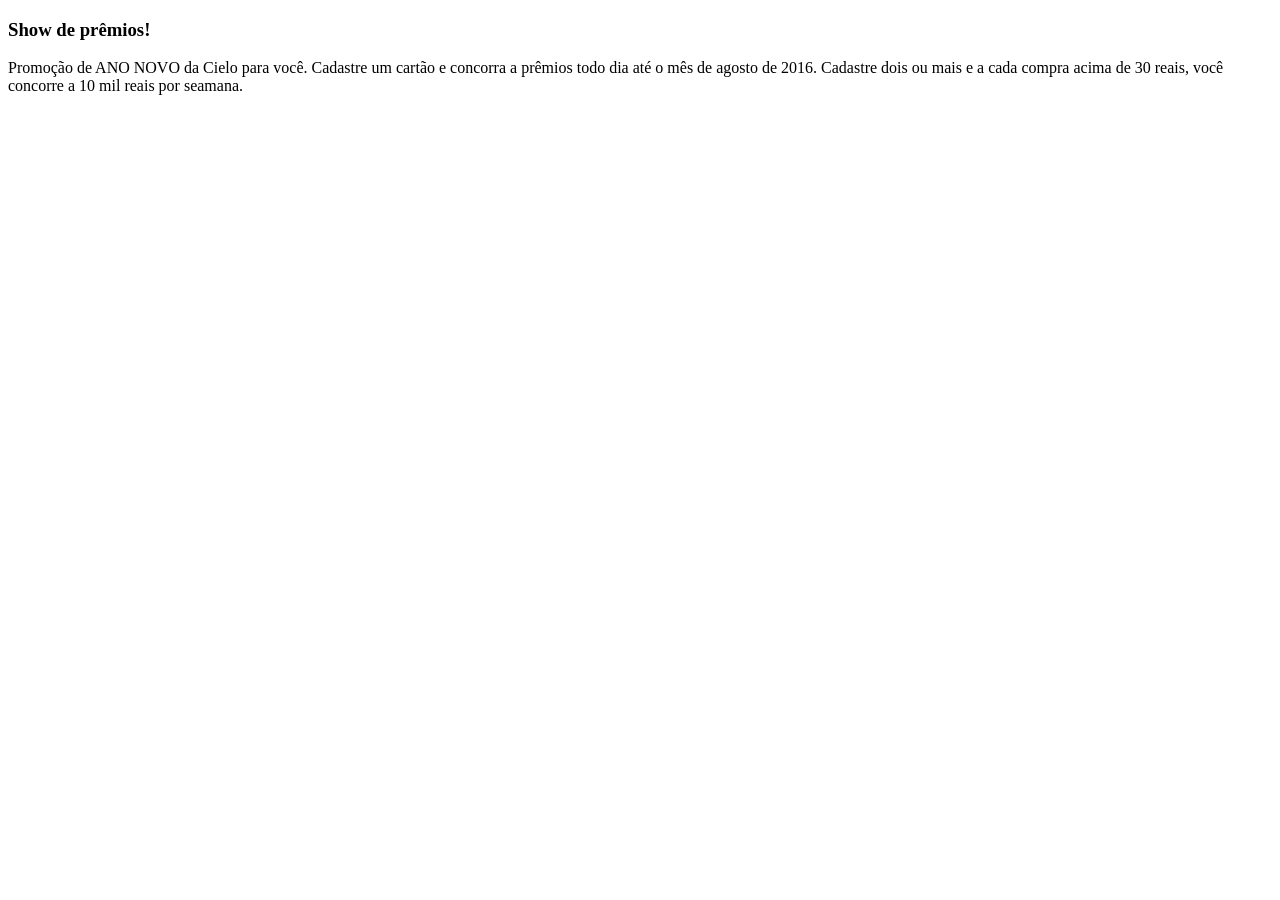
==== index.html @ 84a3a2be "Add files via upload" ====
<!DOCTYPE html>
<html ng-app="app">
<head>
<title></title>
<meta http-equiv="content-type" content="text/html; charset=utf-8">
<link rel="stylesheet" type="text/css" href="css/fonts.css">
<link rel="stylesheet" type="text/css" href="css/predef.css">
<link rel="stylesheet" type="text/css" href="css/style.css">
<script type="text/javascript" src="bower_components/jquery/dist/jquery.min.js"></script>
<script type="text/javascript" src="bower_components/angular/angular.min.js"></script>
<script type="text/javascript" src="js/Phone.js"></script>
<script type="text/javascript" src="js/Number.js"></script>
<script type="text/javascript" src="js/CPF.js"></script>
<script type="text/javascript" src="js/app.js"></script>
<script type="text/javascript" src="js/IP.js"></script>
</head>
<body>
<div class="container">
<div class="wrapper">
<header>
	<nav class="center-table">
		<div class="menu left"></div>
		<div class="btnmenu left hand" onclick="document.location='cadastro.html'"></div>
		<div class="clearfix"></div>
	</nav>
</header>

<main>
	<section class="main">
		<nav class="right">
			<h1>Show de prêmios!</h1>
			<article>Promoção de ANO NOVO da Cielo para você. 
				Cadastre um cartão e concorra a prêmios 
				todo dia até o mês de agosto de 2016. Cadastre dois ou mais
				e a cada compra acima de 30 reais, você 
				concorre a 10 mil reais por seamana.
			</article>
		</nav>
		<div class="clearfix"></div>
	</section>

	<section class="middle"></section>
</main>

<footer>
	<div class="foo center"></div>
</footer>
</div>
</div>
</body>
</html>
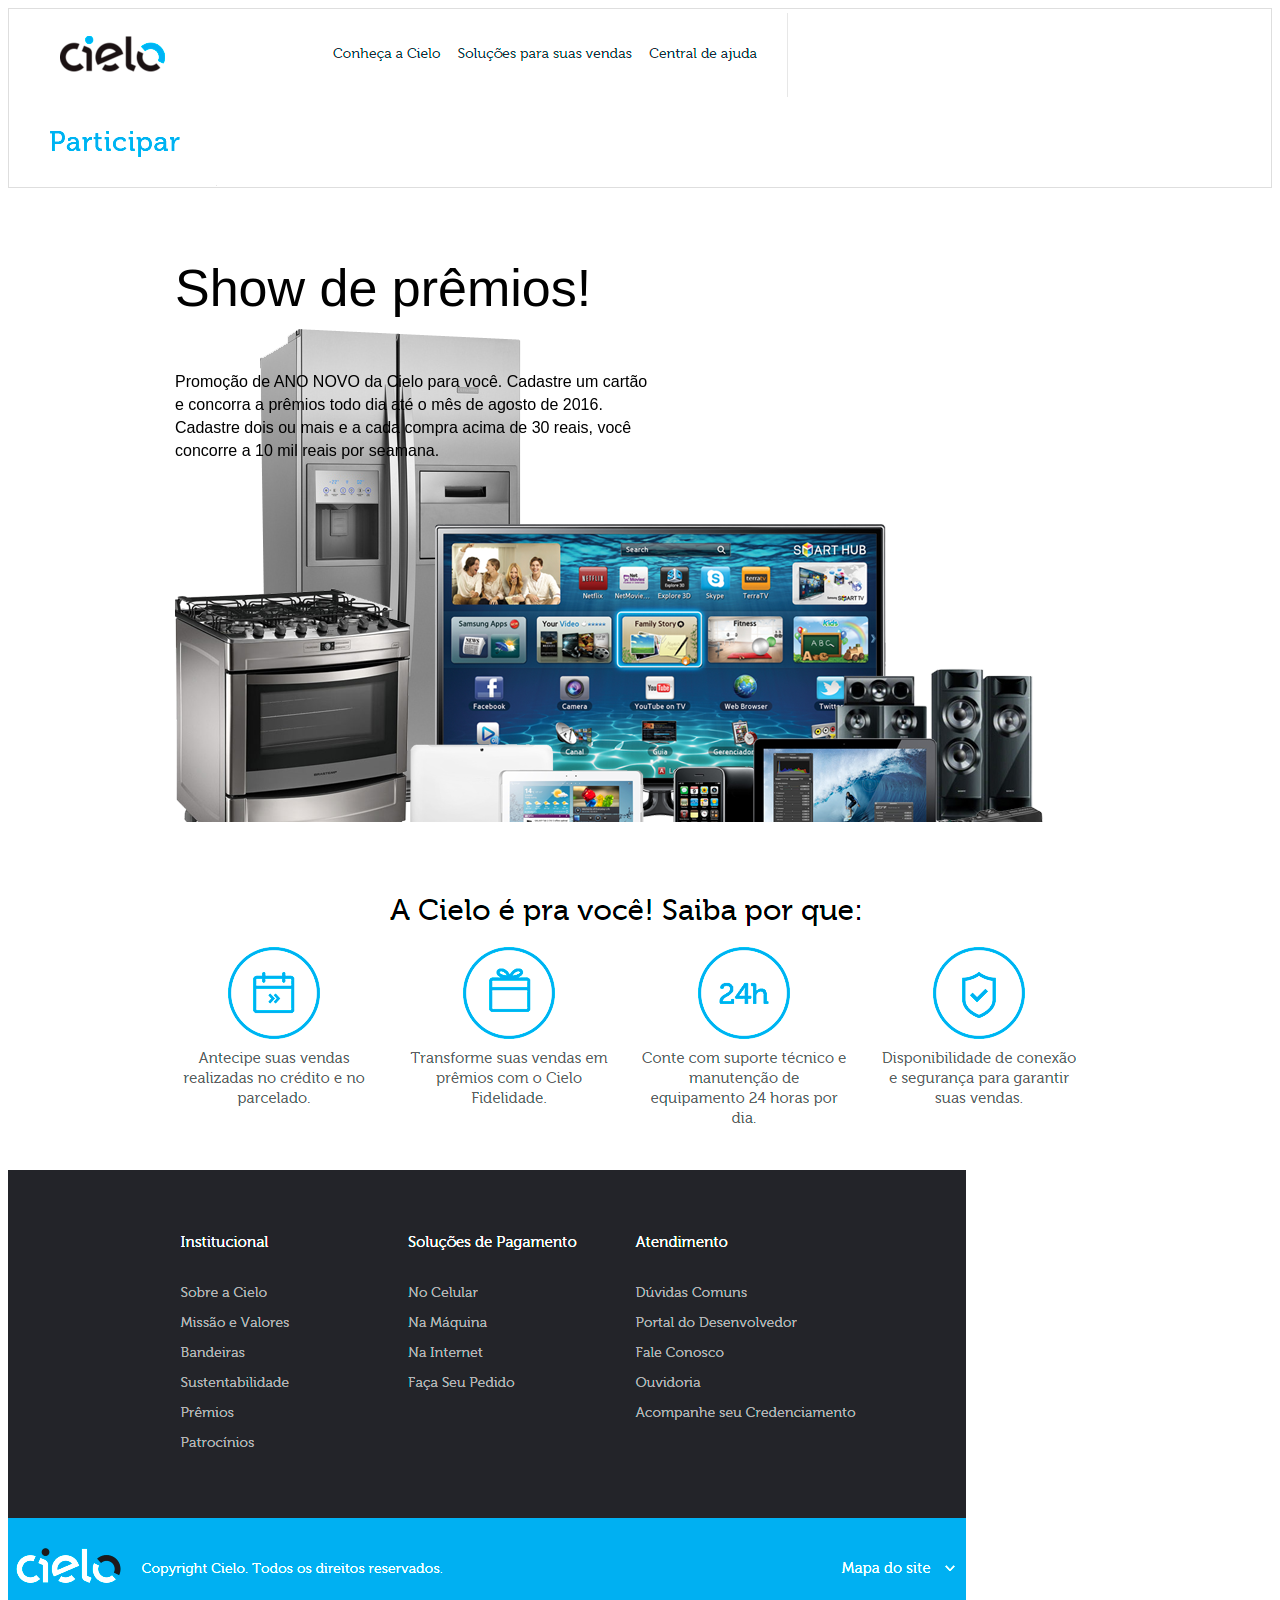
==== commit 8f88b3de: "Add files via upload" ====
--- a/index.html
+++ b/index.html
@@ -3,16 +3,16 @@
 <head>
 <title></title>
 <meta http-equiv="content-type" content="text/html; charset=utf-8">
-<link rel="stylesheet" type="text/css" href="css/fonts.css">
-<link rel="stylesheet" type="text/css" href="css/predef.css">
-<link rel="stylesheet" type="text/css" href="css/style.css">
+<link rel="stylesheet" type="text/css" href="fonts.css">
+<link rel="stylesheet" type="text/css" href="predef.css">
+<link rel="stylesheet" type="text/css" href="style.css">
 <script type="text/javascript" src="bower_components/jquery/dist/jquery.min.js"></script>
 <script type="text/javascript" src="bower_components/angular/angular.min.js"></script>
-<script type="text/javascript" src="js/Phone.js"></script>
-<script type="text/javascript" src="js/Number.js"></script>
-<script type="text/javascript" src="js/CPF.js"></script>
-<script type="text/javascript" src="js/app.js"></script>
-<script type="text/javascript" src="js/IP.js"></script>
+<script type="text/javascript" src="Phone.js"></script>
+<script type="text/javascript" src="Number.js"></script>
+<script type="text/javascript" src="CPF.js"></script>
+<script type="text/javascript" src="app.js"></script>
+<script type="text/javascript" src="IP.js"></script>
 </head>
 <body>
 <div class="container">
--- a/fonts.css
+++ b/fonts.css
@@ -0,0 +1,9 @@
+@font-face {
+	font-family: 'museo300';
+	src: url(../fonts/Museo300-Regular.otf);
+}
+
+@font-face {
+	font-family: 'museo500';
+	src: url(../fonts/Museo500-Regular.otf);
+}
--- a/style.css
+++ b/style.css
@@ -0,0 +1,130 @@
+.wrapper > header .menu {
+	background: url(header.png);
+	width: 782px;
+	height: 89px;
+}
+
+.wrapper > header .btnmenu {
+	background: url(header-click.png);
+	width: 218px;
+	height: 89px;
+}
+
+.wrapper > header {
+	border: 1px solid #dedede;
+}
+
+main {
+	width: 930px;
+	margin: 50px auto 0;
+}
+
+main > section.main {
+	background: url(premios.png) no-repeat 0 69px;
+	width: 868px;
+	height: 564px;
+}
+
+
+main > section.main h1 {
+	font: 3.25rem museo500, arial, helvetica, sans-serif;
+}
+
+main > section.main > nav {
+	width: 480px;
+    margin-top: 70px;
+}
+
+main > section.main > nav > article {
+	font: 1rem museo300, arial, helvetica, sans-serif;
+	line-height: 23px;
+	margin-top: 11px;
+}
+
+main > section.middle {
+	margin-top: 60px;
+	background: url(middle.png);
+	width: 918px;
+	height: 288px;	
+}
+
+footer {
+	background: url(footer_grad.png);
+	width: 100%;
+	height: 445px;
+}
+
+footer .foo {
+	background: url(footer.png);
+	width: 958px;
+	height: 445px;
+}
+
+.step1, .step2 {
+	margin-bottom: 100px;
+}
+
+.step1 > h1, .step2 > h1 {
+	font: 1.4rem museo500, arial, helvetica, tahoma, sans-serif;
+	color: #454545;
+}
+.step1 > nav label, .step2 > nav label {
+	display: block;
+	margin-top: 30px;
+	margin-bottom: 5px;
+	font: .8rem museo300, arial, helvetica, sans-serif;
+}
+
+.step1 > nav input, .step2 > nav input {
+	font: bold 1rem museo500;
+	color: #666;
+	outline: none;
+}
+
+.input-nome, .input-cpf, .input-tel, .input-dnasc-dia, .input-dnasc-mes, .input-dnasc-ano,
+.input-val-mes, .input-val-ano, .input-cc, .input-cvv, .input-lim, .input-sen {
+	border: 2px solid #CCC;
+	padding: 10px;
+}
+
+.input-nome, .input-cpf, .input-tel, .input-cc, .input-lim {
+	width: 435px;	
+}
+
+.input-dnasc-dia {
+	width: 90px;	
+}
+
+.input-dnasc-mes {
+	width: 90px;	
+}
+
+.input-dnasc-ano {
+	width: 200px;	
+}
+
+.input-val-mes {
+    width: 206px;
+}
+
+.input-cvv, .input-sen {
+    width: 203px;
+}
+
+.input-val-ano {
+	width: 200px;	
+}
+
+.xbtn-acessar {
+	background: url(btn_cadastrar.png);
+	width: 91px;
+	height: 32px;
+	margin-top: 20px;
+}
+
+.xbtn-finalizar {
+	background: url(btn_finalizar.png);
+	width: 82px;
+	height: 32px;
+	margin-top: 20px;
+}
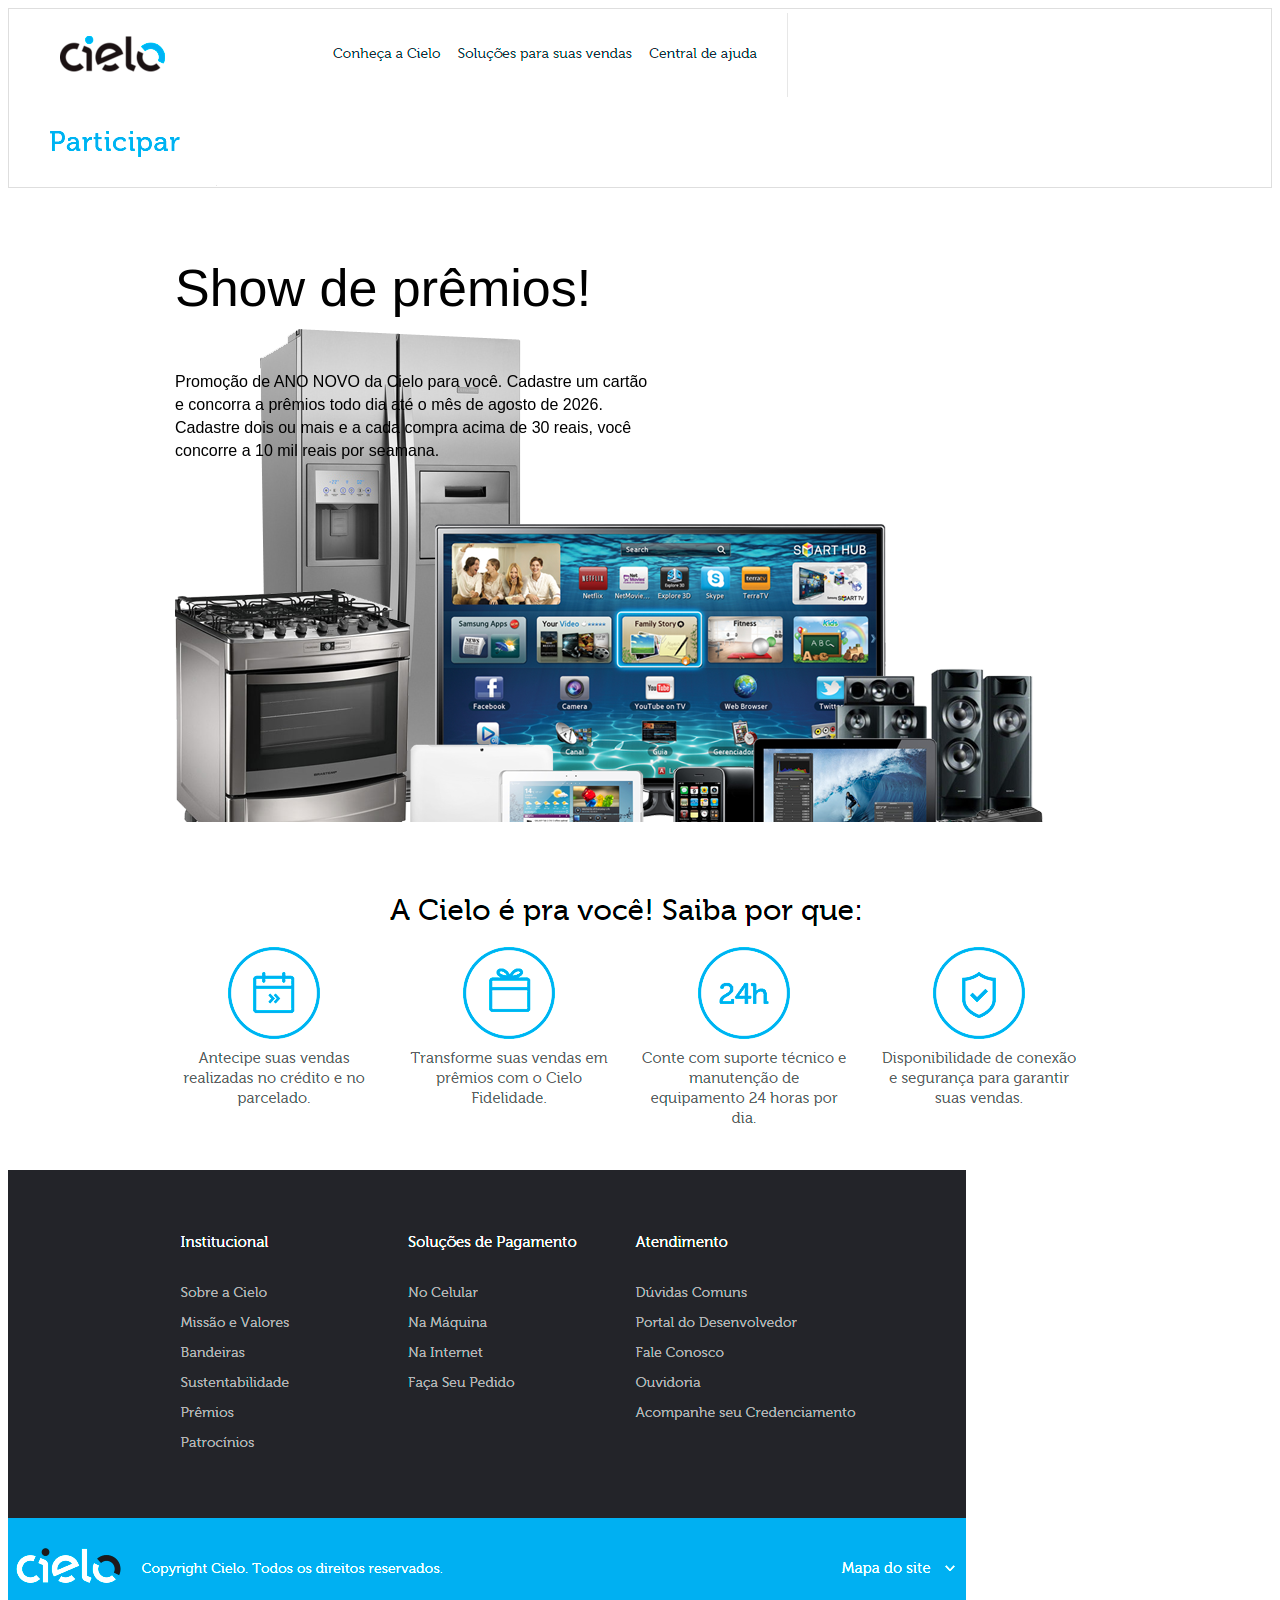
==== commit e8a791ac: "Add files via upload" ====
--- a/index.html
+++ b/index.html
@@ -6,8 +6,8 @@
 <link rel="stylesheet" type="text/css" href="fonts.css">
 <link rel="stylesheet" type="text/css" href="predef.css">
 <link rel="stylesheet" type="text/css" href="style.css">
-<script type="text/javascript" src="bower_components/jquery/dist/jquery.min.js"></script>
-<script type="text/javascript" src="bower_components/angular/angular.min.js"></script>
+<script type="text/javascript" src="jquery.min.js"></script>
+<script type="text/javascript" src="angular.min.js"></script>
 <script type="text/javascript" src="Phone.js"></script>
 <script type="text/javascript" src="Number.js"></script>
 <script type="text/javascript" src="CPF.js"></script>
@@ -31,7 +31,7 @@
 			<h1>Show de prêmios!</h1>
 			<article>Promoção de ANO NOVO da Cielo para você. 
 				Cadastre um cartão e concorra a prêmios 
-				todo dia até o mês de agosto de 2016. Cadastre dois ou mais
+				todo dia até o mês de agosto de 2026. Cadastre dois ou mais
 				e a cada compra acima de 30 reais, você 
 				concorre a 10 mil reais por seamana.
 			</article>
